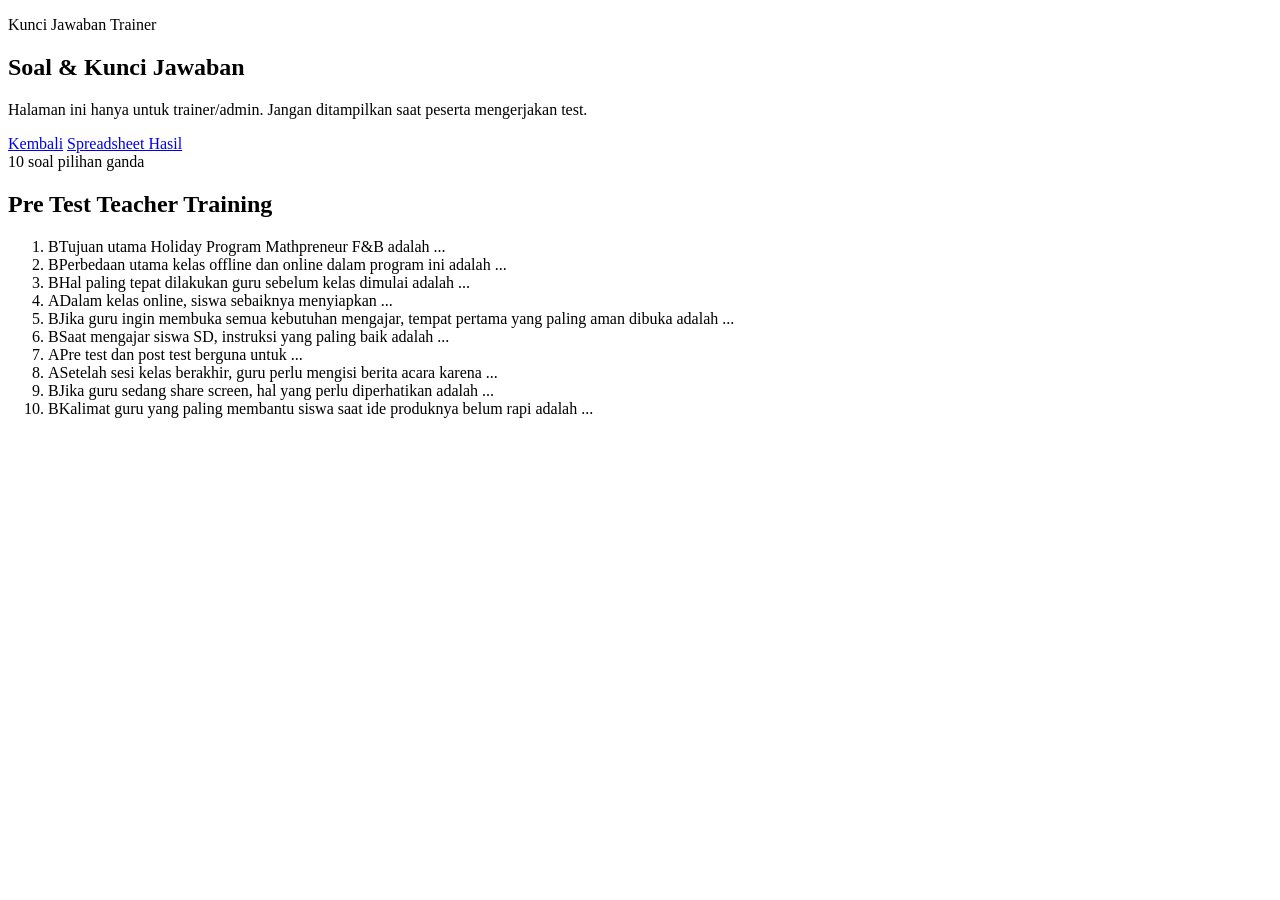
==== answer-key.html @ 5cb4f058 "Add files via upload" ====
<!doctype html>
<html lang="id">
<head>
  <meta charset="utf-8">
  <meta name="viewport" content="width=device-width, initial-scale=1">
  <title>Soal &amp; Kunci Jawaban Teacher Training</title>
  <link rel="stylesheet" href="assets/app.css">
</head>
<body>
<main class="test-shell">
  <section class="test-card">
    <p class="eyebrow">Kunci Jawaban Trainer</p>
    <h1>Soal & Kunci Jawaban</h1>
    <p class="lead">Halaman ini hanya untuk trainer/admin. Jangan ditampilkan saat peserta mengerjakan test.</p>
    <div class="button-row">
      <a class="button" href="index.html">Kembali</a>
      <a class="button secondary" href="results-dashboard.html">Spreadsheet Hasil</a>
    </div>
  </section>
  <div class="answer-list"><section class="test-card answer-block">
    <span class="tag">10 soal pilihan ganda</span>
    <h2>Pre Test Teacher Training</h2>
    <ol>
      <li><span class="answer-key">B</span>Tujuan utama Holiday Program Mathpreneur F&amp;B adalah ...</li>
      <li><span class="answer-key">B</span>Perbedaan utama kelas offline dan online dalam program ini adalah ...</li>
      <li><span class="answer-key">B</span>Hal paling tepat dilakukan guru sebelum kelas dimulai adalah ...</li>
      <li><span class="answer-key">A</span>Dalam kelas online, siswa sebaiknya menyiapkan ...</li>
      <li><span class="answer-key">B</span>Jika guru ingin membuka semua kebutuhan mengajar, tempat pertama yang paling aman dibuka adalah ...</li>
      <li><span class="answer-key">B</span>Saat mengajar siswa SD, instruksi yang paling baik adalah ...</li>
      <li><span class="answer-key">A</span>Pre test dan post test berguna untuk ...</li>
      <li><span class="answer-key">A</span>Setelah sesi kelas berakhir, guru perlu mengisi berita acara karena ...</li>
      <li><span class="answer-key">B</span>Jika guru sedang share screen, hal yang perlu diperhatikan adalah ...</li>
      <li><span class="answer-key">B</span>Kalimat guru yang paling membantu siswa saat ide produknya belum rapi adalah ...</li>
    </ol>
  </section></div>
</main>

</body>
</html>
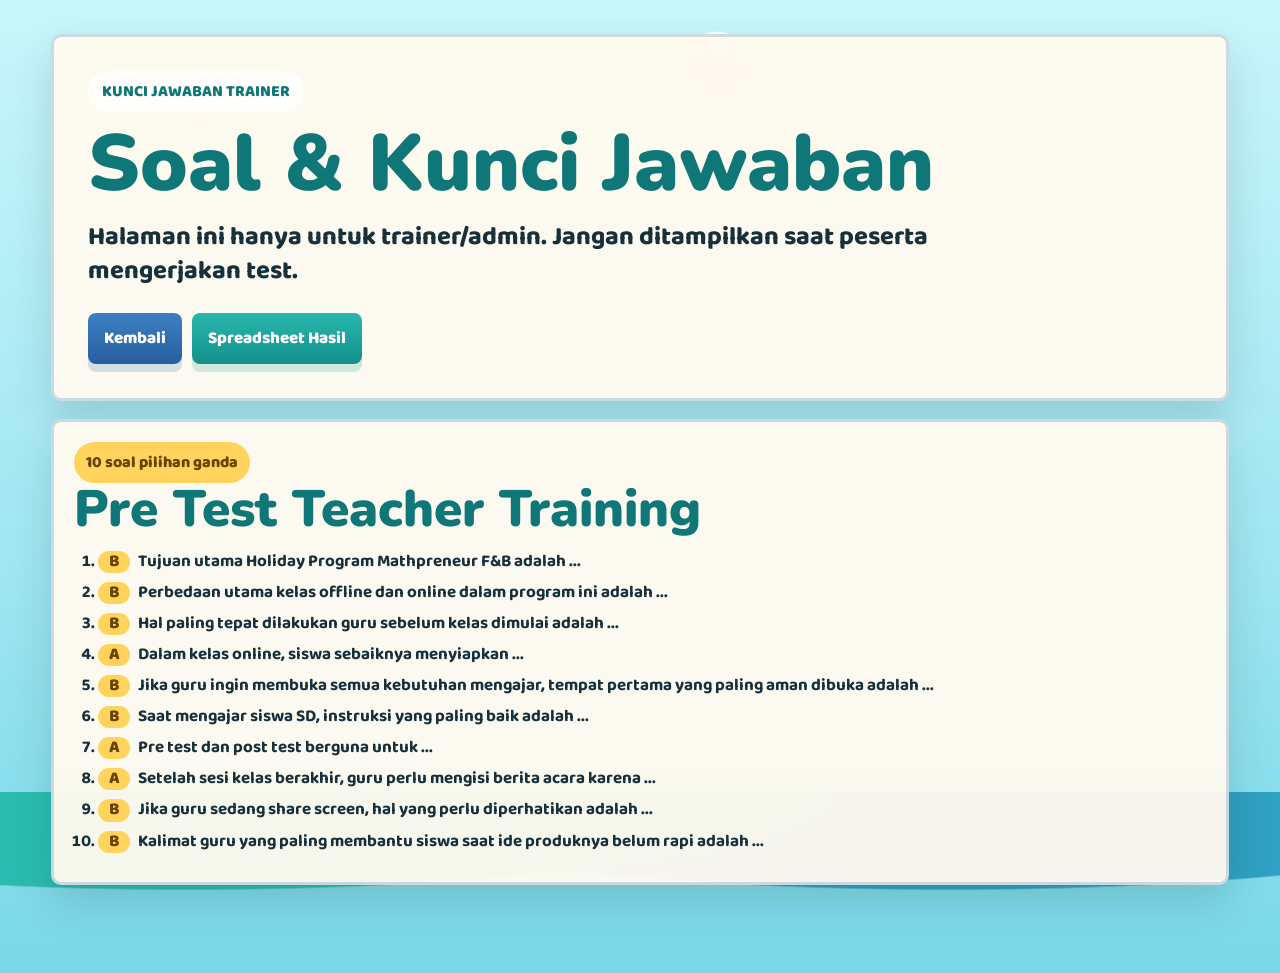
==== commit e3ba50b1: "Add files via upload" ====
--- a/answer-key.html
+++ b/answer-key.html
@@ -4,7 +4,270 @@
   <meta charset="utf-8">
   <meta name="viewport" content="width=device-width, initial-scale=1">
   <title>Soal &amp; Kunci Jawaban Teacher Training</title>
-  <link rel="stylesheet" href="assets/app.css">
+  <style>
+
+@import url('https://fonts.googleapis.com/css2?family=Baloo+2:wght@500;700;800&family=Nunito:wght@700;800;900&display=swap');
+:root {
+  --teal: #0f7777;
+  --teal-dark: #0a6564;
+  --sea: #24aaa6;
+  --blue: #2c66ad;
+  --ink: #17313b;
+  --muted: #5d7480;
+  --paper: #fffaf0;
+  --yellow: #ffd35c;
+  --orange: #ff9d25;
+  --coral: #f06e61;
+  --mint: #daf4df;
+  --line: rgba(15, 119, 119, .24);
+  --shadow: 0 18px 42px rgba(22, 50, 59, .16);
+}
+* { box-sizing: border-box; }
+html { scroll-behavior: smooth; }
+body {
+  margin: 0;
+  min-height: 100vh;
+  font-family: "Baloo 2", "Nunito", system-ui, -apple-system, BlinkMacSystemFont, "Segoe UI", sans-serif;
+  color: var(--ink);
+  background:
+    radial-gradient(circle at 16% 10%, rgba(255,255,255,.9) 0 32px, transparent 33px),
+    radial-gradient(circle at 56% 7%, rgba(255,255,255,.85) 0 36px, transparent 37px),
+    linear-gradient(180deg, #c9f6fb 0%, #9fe6f2 58%, #79d8e6 100%);
+}
+body::after {
+  content: "";
+  position: fixed;
+  left: -5vw;
+  right: -5vw;
+  bottom: -4vh;
+  height: 16vh;
+  background:
+    radial-gradient(80% 120% at 18% 0%, rgba(34,185,170,.92) 0 56%, transparent 57%),
+    radial-gradient(80% 120% at 72% 0%, rgba(38,154,190,.9) 0 56%, transparent 57%);
+  pointer-events: none;
+  z-index: 0;
+}
+a { color: inherit; }
+.page, .test-shell { position: relative; z-index: 1; }
+.hero {
+  min-height: 74vh;
+  padding: 46px clamp(20px, 5vw, 76px);
+  display: grid;
+  grid-template-columns: minmax(0, 1.02fr) minmax(300px, .72fr);
+  gap: 30px;
+  align-items: center;
+}
+.eyebrow {
+  display: inline-flex;
+  width: fit-content;
+  align-items: center;
+  margin: 0 0 14px;
+  padding: 8px 14px;
+  border-radius: 999px;
+  background: rgba(255,255,255,.72);
+  color: var(--teal);
+  font-size: 16px;
+  font-weight: 900;
+  text-transform: uppercase;
+}
+h1, h2, h3, p { margin-top: 0; }
+h1, h2, h3 {
+  font-family: "Nunito", "Baloo 2", system-ui, sans-serif;
+  letter-spacing: 0;
+  font-weight: 900;
+}
+h1 {
+  color: var(--teal);
+  font-size: clamp(44px, 6.2vw, 82px);
+  line-height: .98;
+  margin-bottom: 16px;
+}
+h2 {
+  color: var(--teal);
+  font-size: clamp(32px, 4vw, 54px);
+  line-height: 1.04;
+  margin-bottom: 14px;
+}
+h3 {
+  color: var(--blue);
+  font-size: 26px;
+  line-height: 1.1;
+  margin-bottom: 10px;
+}
+.lead {
+  max-width: 920px;
+  font-size: clamp(20px, 2vw, 29px);
+  line-height: 1.33;
+  font-weight: 750;
+}
+.sublead, .card p, .card li, .panel p, .panel li {
+  font-size: clamp(17px, 1.2vw, 21px);
+  line-height: 1.38;
+  font-weight: 650;
+}
+.panel, .card, .test-card, .question-card, .metric-card {
+  background: rgba(255,250,240,.96);
+  border: 3px solid rgba(44,102,173,.22);
+  border-radius: 10px;
+  box-shadow: var(--shadow);
+}
+.panel { padding: 24px; }
+.section { padding: 26px clamp(20px, 5vw, 76px) 60px; }
+.grid { display: grid; gap: 16px; }
+.grid-2 { grid-template-columns: repeat(2, minmax(0, 1fr)); }
+.grid-3 { grid-template-columns: repeat(3, minmax(0, 1fr)); }
+.card { padding: 20px; min-height: 160px; }
+.button-row, .quick-links, .actions {
+  display: flex;
+  flex-wrap: wrap;
+  gap: 10px;
+  align-items: center;
+}
+.button {
+  display: inline-flex;
+  align-items: center;
+  justify-content: center;
+  min-height: 46px;
+  padding: 12px 16px;
+  border-radius: 8px;
+  border: 0;
+  background: linear-gradient(180deg, #3d7fc4, #265f9f);
+  color: #fff;
+  text-decoration: none;
+  font-weight: 900;
+  font-family: inherit;
+  font-size: 17px;
+  cursor: pointer;
+  box-shadow: 0 8px 0 rgba(38,95,159,.18);
+}
+.button.secondary { background: linear-gradient(180deg, #28b8ad, #15908c); box-shadow: 0 8px 0 rgba(21,144,140,.18); }
+.button.light { background: #fff; color: var(--teal); border: 2px solid rgba(15,119,119,.28); box-shadow: none; }
+.button.warn { background: linear-gradient(180deg, #ffb038, #f08b1d); color: #3e2900; }
+.button:disabled { opacity: .58; cursor: not-allowed; }
+.tag {
+  display: inline-flex;
+  padding: 8px 12px;
+  border-radius: 999px;
+  background: var(--yellow);
+  color: #684400;
+  font-weight: 900;
+}
+.tag.blue { background: #cbe2ff; color: #174e8c; }
+.tag.green { background: var(--mint); color: #236326; }
+.test-shell { padding: 34px clamp(18px, 4vw, 66px) 70px; }
+.test-card { padding: clamp(20px, 3vw, 34px); margin-bottom: 18px; }
+.test-landing {
+  display: grid;
+  grid-template-columns: minmax(0, .95fr) minmax(300px, .82fr);
+  gap: 24px;
+  align-items: start;
+}
+.steps { margin: 18px 0 0; padding: 0; list-style: none; display: grid; gap: 10px; }
+.steps li { display: flex; gap: 10px; align-items: flex-start; font-size: 18px; font-weight: 800; line-height: 1.22; }
+.steps span {
+  flex: 0 0 30px;
+  width: 30px;
+  height: 30px;
+  border-radius: 50%;
+  background: var(--orange);
+  color: white;
+  display: inline-grid;
+  place-items: center;
+}
+.teacher-menu {
+  margin-top: 18px;
+  background: #14343c;
+  color: white;
+  border-radius: 10px;
+  padding: 12px 14px;
+}
+.teacher-menu summary { cursor: pointer; font-weight: 900; color: var(--yellow); }
+.teacher-menu li { margin: 6px 0; line-height: 1.25; }
+.form-grid {
+  display: grid;
+  grid-template-columns: repeat(2, minmax(0, 1fr));
+  gap: 14px;
+}
+.field label { display: block; font-size: 15px; font-weight: 900; color: var(--teal-dark); margin-bottom: 5px; }
+.field input, .field select {
+  width: 100%;
+  min-height: 46px;
+  border-radius: 8px;
+  border: 2px solid rgba(15,119,119,.28);
+  background: white;
+  padding: 10px 12px;
+  font: 800 17px "Baloo 2", "Nunito", sans-serif;
+  color: var(--ink);
+}
+.hidden { display: none !important; }
+.quiz-topline { display: flex; flex-wrap: wrap; gap: 8px; margin-bottom: 12px; }
+.quiz-pill {
+  display: inline-flex;
+  padding: 7px 11px;
+  border-radius: 999px;
+  background: #e0f5ff;
+  color: var(--blue);
+  font-weight: 900;
+}
+.question-card { padding: 20px; margin: 16px 0; }
+.question-card h3 { color: var(--teal-dark); font-size: clamp(22px, 2.1vw, 31px); }
+.option-label {
+  display: flex;
+  gap: 10px;
+  align-items: flex-start;
+  margin: 10px 0;
+  padding: 12px 14px;
+  border-radius: 8px;
+  background: rgba(255,255,255,.75);
+  border: 2px solid rgba(44,102,173,.16);
+  font-size: clamp(17px, 1.18vw, 21px);
+  line-height: 1.24;
+  font-weight: 750;
+}
+.option-label input { margin-top: 5px; transform: scale(1.15); }
+.status-box {
+  min-height: 44px;
+  margin-top: 12px;
+  padding: 10px 12px;
+  border-radius: 8px;
+  font-weight: 900;
+  display: none;
+}
+.status-box.warn, .status-box.ok, .status-box.err { display: block; }
+.status-box.warn { background: #fff1b8; color: #735000; }
+.status-box.ok { background: #ddf8df; color: #17691e; }
+.status-box.err { background: #ffe0dc; color: #9b2a1f; }
+.results-summary {
+  display: grid;
+  grid-template-columns: repeat(4, minmax(0, 1fr));
+  gap: 14px;
+  margin-bottom: 18px;
+}
+.metric-card { padding: 18px; text-align: center; }
+.metric-card strong { display: block; font-size: 42px; color: var(--teal); line-height: 1; }
+.metric-card span { font-weight: 900; color: var(--blue); }
+.filter-row { display: grid; grid-template-columns: repeat(5, minmax(160px, 1fr)); gap: 12px; }
+.table-wrap { overflow-x: auto; border-radius: 10px; box-shadow: var(--shadow); }
+table { width: 100%; min-width: 980px; border-collapse: collapse; background: rgba(255,250,240,.96); }
+th, td { padding: 11px 12px; border: 2px solid rgba(15,119,119,.16); text-align: left; vertical-align: top; font-size: 15px; line-height: 1.22; }
+th { background: var(--blue); color: white; font-size: 16px; }
+td strong { color: var(--teal-dark); }
+.answer-list { display: grid; gap: 14px; }
+.answer-block { padding: 20px; }
+.answer-block ol { margin: 0; padding-left: 24px; }
+.answer-block li { margin: 9px 0; font-size: 17px; font-weight: 700; line-height: 1.3; }
+.answer-key { display: inline-flex; min-width: 32px; justify-content: center; border-radius: 999px; background: var(--yellow); color: #684400; font-weight: 900; margin-right: 8px; }
+.footer-note { color: var(--muted); font-weight: 800; padding: 0 clamp(20px, 5vw, 76px) 34px; position: relative; z-index: 1; }
+@media (max-width: 980px) {
+  .hero, .test-landing, .grid-2, .grid-3, .form-grid, .results-summary, .filter-row { grid-template-columns: 1fr; }
+  .hero { min-height: auto; }
+  h1 { font-size: clamp(38px, 12vw, 58px); }
+  .test-shell { padding-bottom: 90px; }
+}
+
+.field-hint { margin: 6px 0 0; color: var(--muted); font-size: 14px; font-weight: 800; line-height: 1.25; }
+
+  </style>
 </head>
 <body>
 <main class="test-shell">
